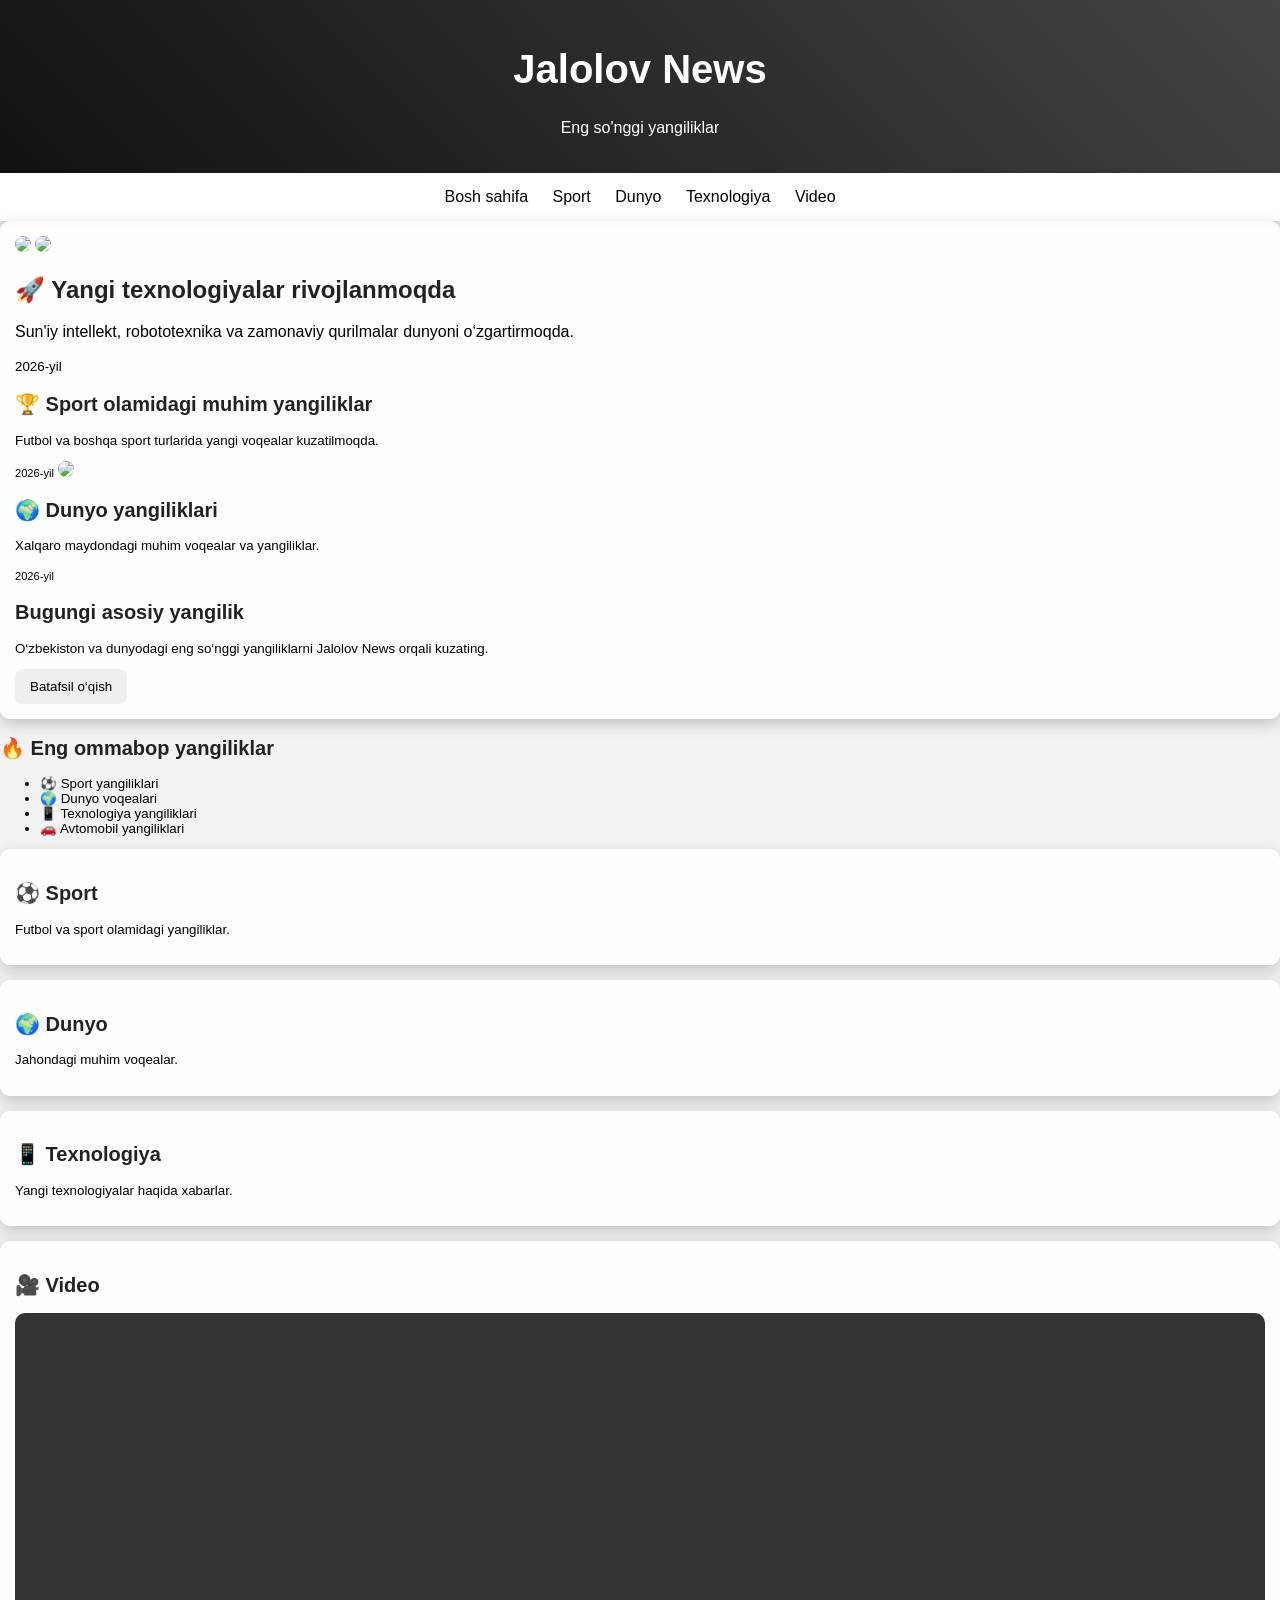
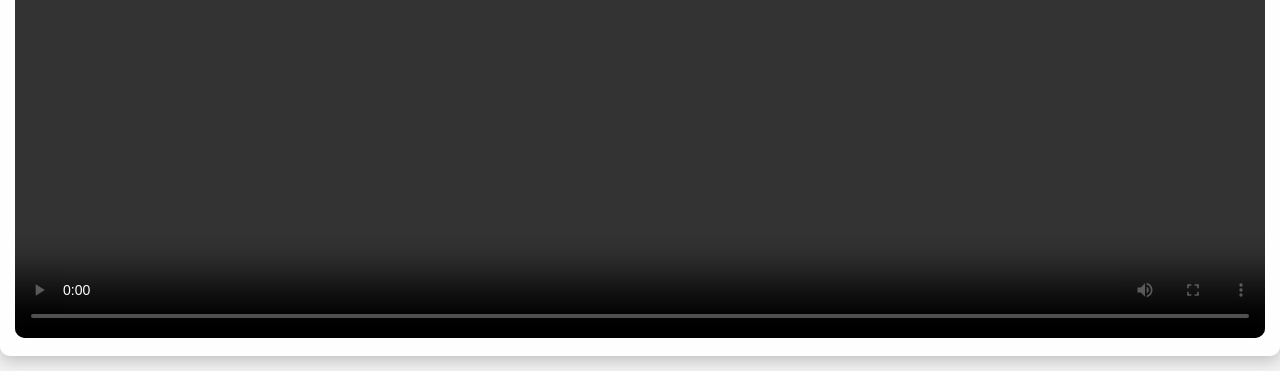
==== index.html @ 0e68fed2 "Correct small tag closure in index.html Fix closing tag for small element in index.html" ====
<!DOCTYPE html>
<html lang="uz">
<head>
  <meta charset="UTF-8">
  
<meta name="description" content="Jalolov News - O‘zbekiston va dunyo yangiliklari">
<meta name="keywords" content="yangiliklar, sport, texnologiya, video">
<meta name="author" content="Jalolov">
  <link rel="stylesheet" href="style.css">
</head>
<body>

<header>
  <h1>Jalolov News</h1>
  <p>Eng so'nggi yangiliklar</p>
</header>

<nav>
  <a href="#home">Bosh sahifa</a>
  <a href="#sport">Sport</a>
  <a href="#world">Dunyo</a>
  <a href="#tech">Texnologiya</a>
  <a href="#video">Video</a>
</nav>


<section id="home" class="news">
  <img src="https://picsum.photos/900/400">

  <img src="https://picsum.photos/600/300?5">

  <h2>🚀 Yangi texnologiyalar rivojlanmoqda</h2>

  <p>
    Sun'iy intellekt, robototexnika va zamonaviy qurilmalar
    dunyoni o‘zgartirmoqda.
  </p>

  <small>2026-yil</



  <img src="https://picsum.photos/600/300?6">

  <h2>🏆 Sport olamidagi muhim yangiliklar</h2>

  <p>
    Futbol va boshqa sport turlarida yangi voqealar kuzatilmoqda.
  </p>

  <small>2026-yil</small>
</div>



  <img src="https://picsum.photos/600/300?7">

  <h2>🌍 Dunyo yangiliklari</h2>

  <p>
    Xalqaro maydondagi muhim voqealar va yangiliklar.
  </p>

  <small>2026-yil</small>
</div>
  <h2>Bugungi asosiy yangilik</h2>

  <p>
    O‘zbekiston va dunyodagi eng so‘nggi yangiliklarni Jalolov News orqali kuzating.
  </p>

  <button onclick="xabar()">Batafsil o‘qish</button>
</section>



  <h2>🔥 Eng ommabop yangiliklar</h2>

  <ul>
    <li>⚽ Sport yangiliklari</li>
    <li>🌍 Dunyo voqealari</li>
    <li>📱 Texnologiya yangiliklari</li>
    <li>🚗 Avtomobil yangiliklari</li>
  </ul>
</div>


<div id="sport" class="news">
  <h2>⚽ Sport</h2>
  <p>Futbol va sport olamidagi yangiliklar.</p>
</div>


<div id="world" class="news">
  <h2>🌍 Dunyo</h2>
  <p>Jahondagi muhim voqealar.</p>
</div>


<div id="tech" class="news">
  <h2>📱 Texnologiya</h2>
  <p>Yangi texnologiyalar haqida xabarlar.</p>
</div>


<div id="video" class="news">
  <h2>🎥 Video</h2>

  <video controls width="100%">
    <source src="video.mp4" type="video/mp4">
  </video>

</div>
</div>

<script src="script.js"></script>
</body>
</html>
---- style.css ----
body {
  font-family: Arial, sans-serif;
  margin: 0;
  background: #f2f2f2;
}

header {
  background: #111;
  color: white;
  padding: 20px;
  text-align: center;
}

header input {
  padding: 10px;
  width: 80%;
  max-width: 400px;
  margin: 10px;
  border-radius: 8px;
  border: none;
}

button {
  padding: 10px 15px;
  border: none;
  border-radius: 8px;
  cursor: pointer;
}


nav {
  background: white;
  padding: 15px;
  text-align: center;
}

nav a {
  margin: 10px;
  text-decoration: none;
  color: black;
}


.main {
  padding: 20px;
}


.news {
  background: white;
  padding: 15px;
  margin-bottom: 15px;
  border-radius: 10px;
}


.news img {
  width: 100%;
  border-radius: 10px;
}


h2 {
  color: #222;
}


video {
  border-radius: 10px;
}


/* Dark mode */

.dark {
  background: #222;
  color: white;
}

.dark .news {
  background: #333;
}

.dark nav {
  background: #111;
}

.dark nav a {
  color: white;
}
body {
  background-image: url("https://picsum.photos/1600/900");
  background-size: cover;
  background-attachment: fixed;
}

.news {
  background: rgba(255,255,255,0.9);
  box-shadow: 0 5px 15px rgba(0,0,0,0.2);
  transition: 0.3s;
}

.news:hover {
  transform: translateY(-5px);
}

header {
  background: linear-gradient(45deg, #111, #444);
}

nav {
  box-shadow: 0 3px 10px rgba(0,0,0,0.2);
}

h1 {
  font-size: 40px;
}
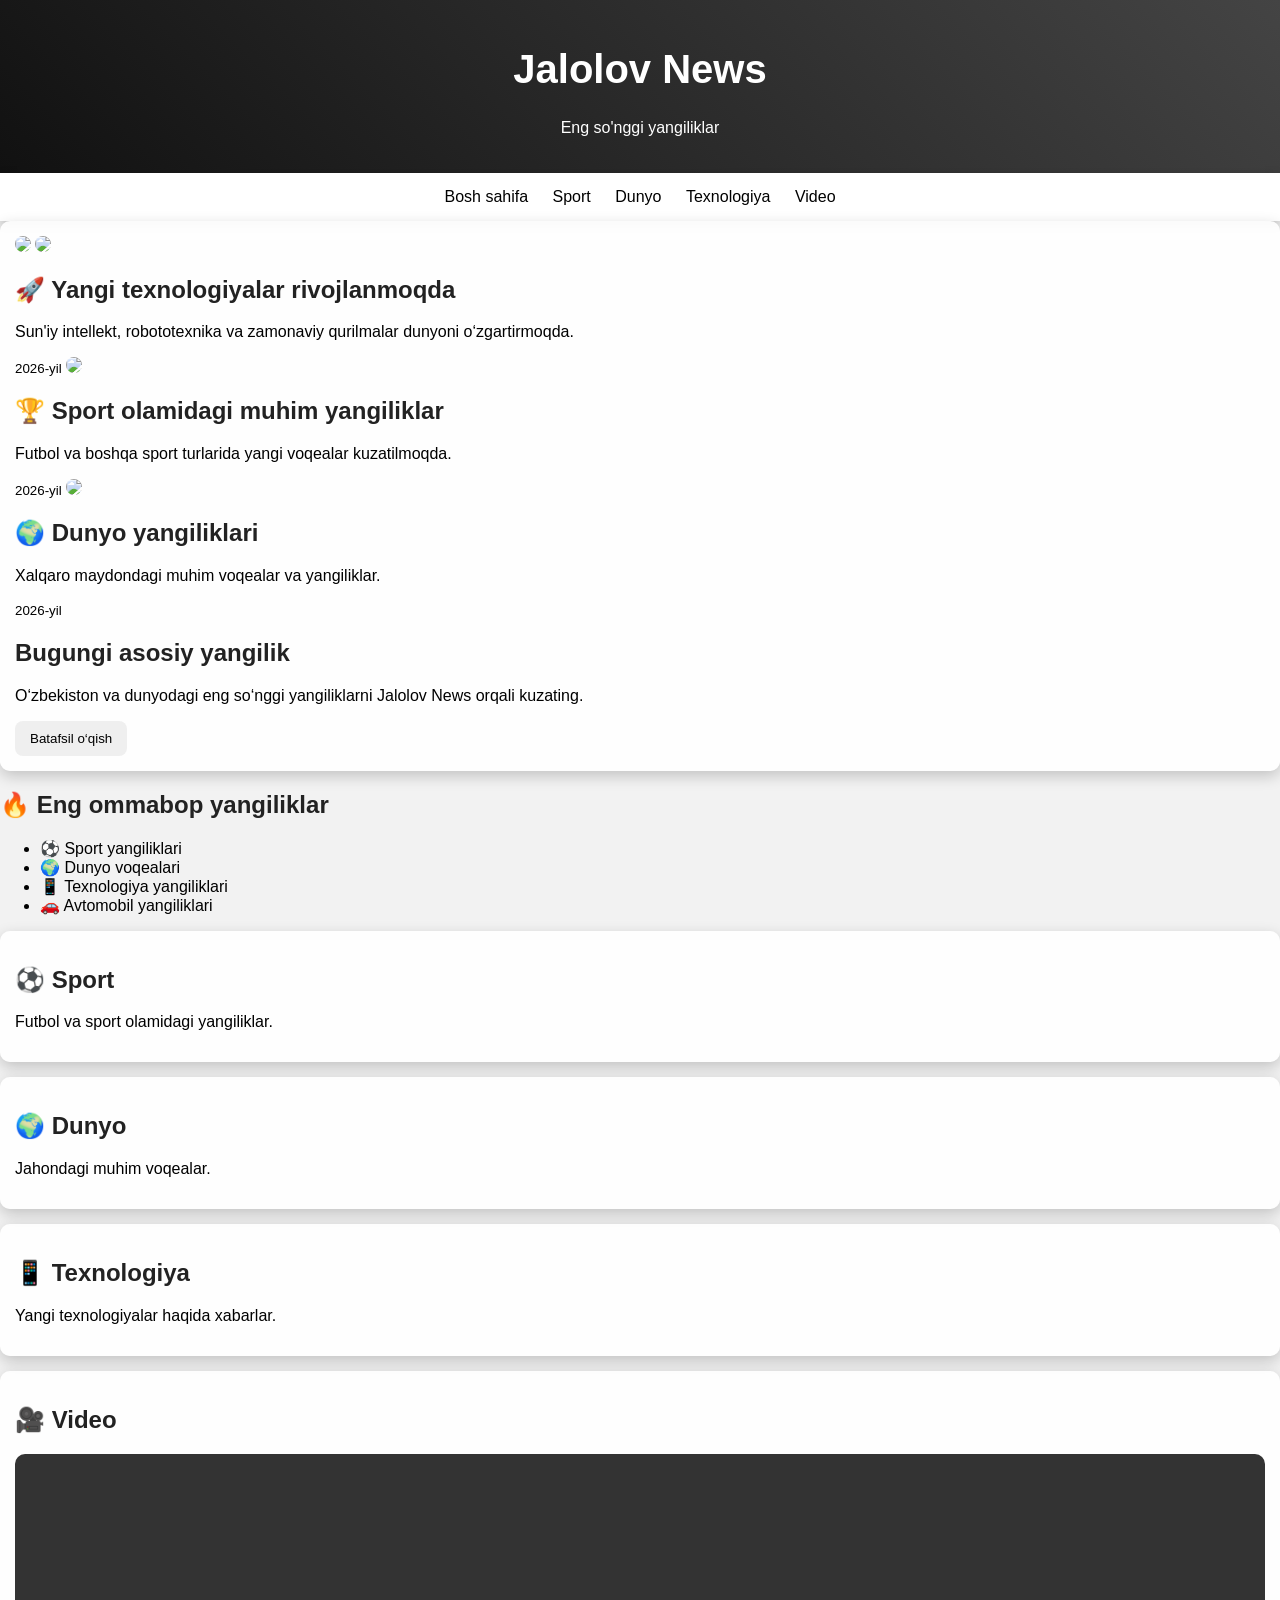
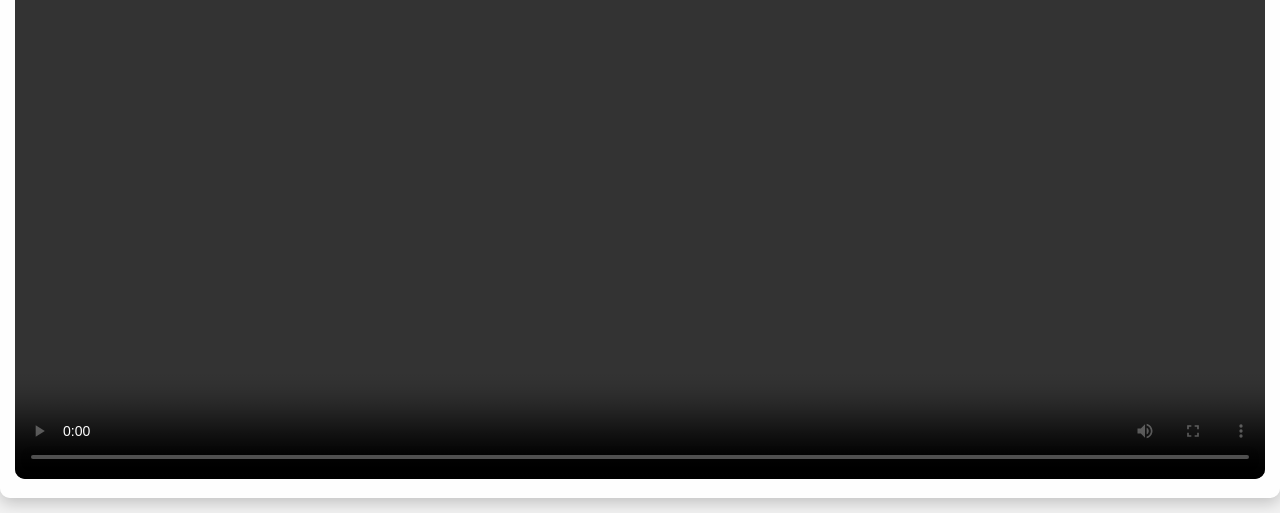
==== commit 99ed6862: "Fix HTML structure and correct closing tags" ====
--- a/index.html
+++ b/index.html
@@ -36,7 +36,7 @@
     dunyoni o‘zgartirmoqda.
   </p>
 
-  <small>2026-yil</
+  <small>2026-yil</small>
 
 
 
@@ -49,7 +49,7 @@
   </p>
 
   <small>2026-yil</small>
-</div>
+
 
 
 
@@ -62,7 +62,7 @@
   </p>
 
   <small>2026-yil</small>
-</div>
+
   <h2>Bugungi asosiy yangilik</h2>
 
   <p>
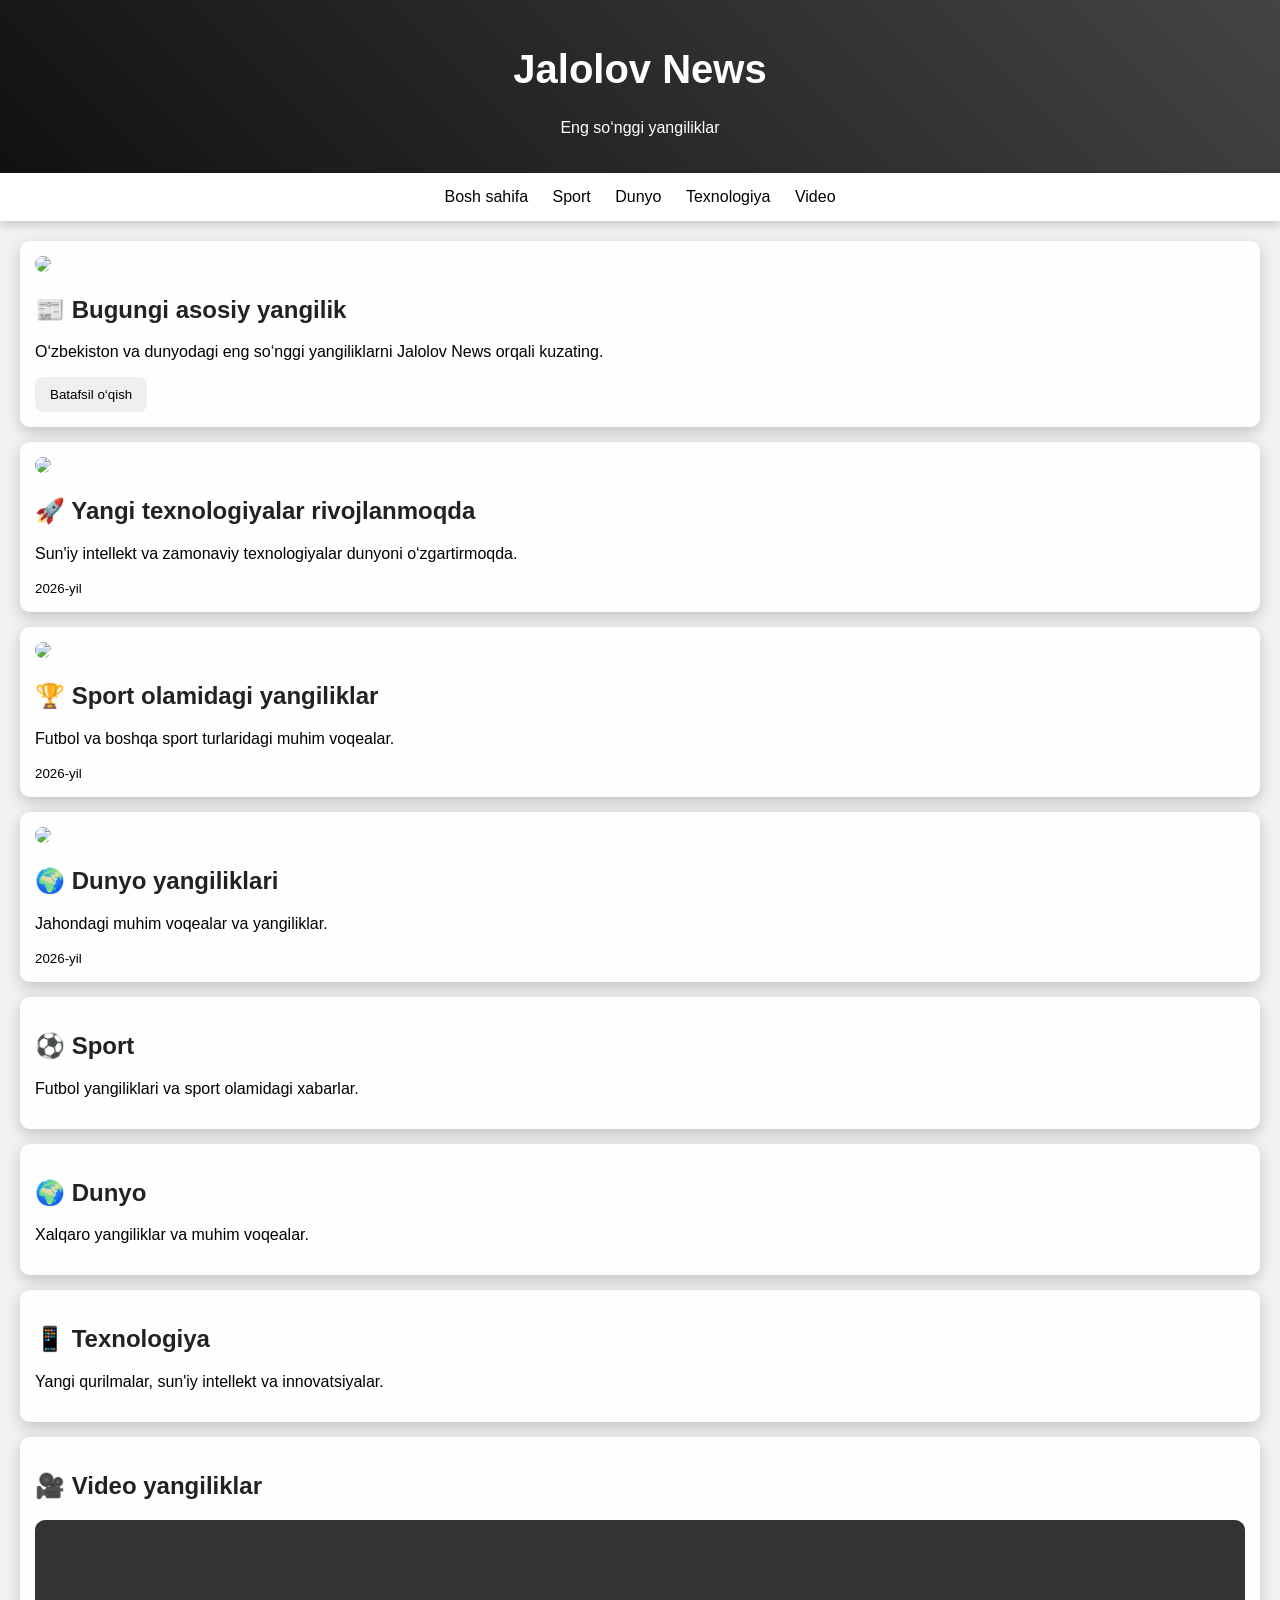
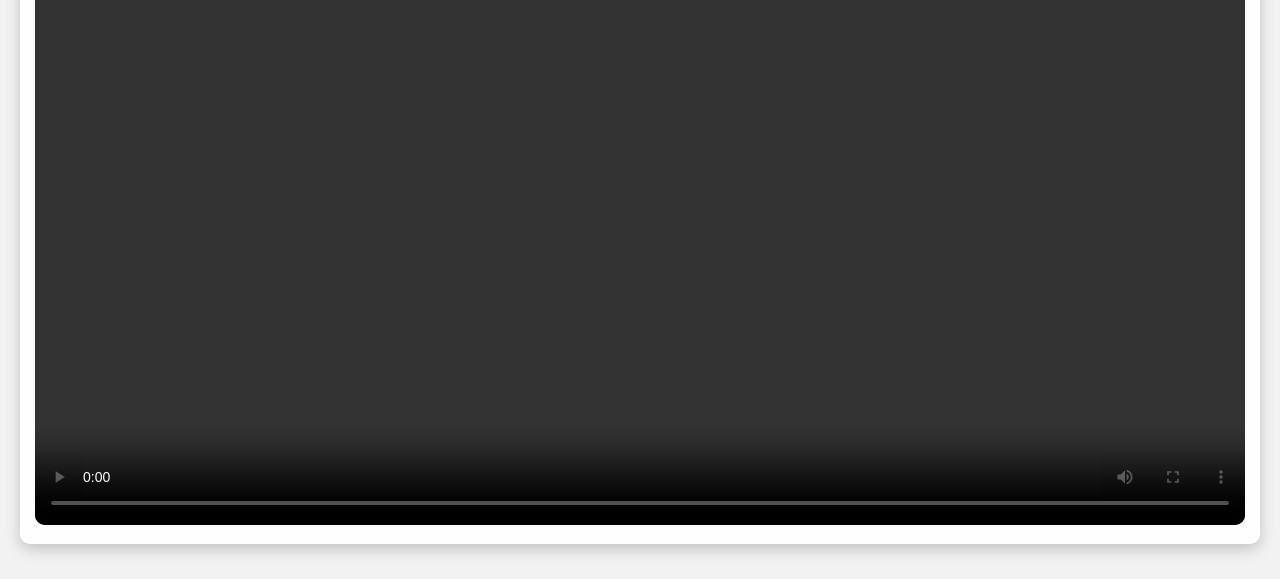
==== commit 65438782: "Update HTML structure and content" ====
--- a/index.html
+++ b/index.html
@@ -1,118 +1,155 @@
 <!DOCTYPE html>
 <html lang="uz">
 <head>
-  <meta charset="UTF-8">
-  
+<meta charset="UTF-8">
+
 <meta name="description" content="Jalolov News - O‘zbekiston va dunyo yangiliklari">
 <meta name="keywords" content="yangiliklar, sport, texnologiya, video">
 <meta name="author" content="Jalolov">
-  <link rel="stylesheet" href="style.css">
+
+<meta name="viewport" content="width=device-width, initial-scale=1.0">
+
+<title>Jalolov News</title>
+
+<link rel="stylesheet" href="style.css">
 </head>
+
 <body>
 
 <header>
-  <h1>Jalolov News</h1>
-  <p>Eng so'nggi yangiliklar</p>
+<h1>Jalolov News</h1>
+<p>Eng so‘nggi yangiliklar</p>
 </header>
 
+
 <nav>
-  <a href="#home">Bosh sahifa</a>
-  <a href="#sport">Sport</a>
-  <a href="#world">Dunyo</a>
-  <a href="#tech">Texnologiya</a>
-  <a href="#video">Video</a>
+<a href="#home">Bosh sahifa</a>
+<a href="#sport">Sport</a>
+<a href="#world">Dunyo</a>
+<a href="#tech">Texnologiya</a>
+<a href="#video">Video</a>
 </nav>
 
 
-<section id="home" class="news">
-  <img src="https://picsum.photos/900/400">
-
-  <img src="https://picsum.photos/600/300?5">
-
-  <h2>🚀 Yangi texnologiyalar rivojlanmoqda</h2>
-
-  <p>
-    Sun'iy intellekt, robototexnika va zamonaviy qurilmalar
-    dunyoni o‘zgartirmoqda.
-  </p>
-
-  <small>2026-yil</small>
+<div class="main">
 
 
+<section id="home" class="news">
 
-  <img src="https://picsum.photos/600/300?6">
+<img src="https://picsum.photos/900/400">
 
-  <h2>🏆 Sport olamidagi muhim yangiliklar</h2>
+<h2>📰 Bugungi asosiy yangilik</h2>
 
-  <p>
-    Futbol va boshqa sport turlarida yangi voqealar kuzatilmoqda.
-  </p>
+<p>
+O‘zbekiston va dunyodagi eng so‘nggi yangiliklarni Jalolov News orqali kuzating.
+</p>
 
-  <small>2026-yil</small>
+<button onclick="xabar()">Batafsil o‘qish</button>
 
-
-
-
-  <img src="https://picsum.photos/600/300?7">
-
-  <h2>🌍 Dunyo yangiliklari</h2>
-
-  <p>
-    Xalqaro maydondagi muhim voqealar va yangiliklar.
-  </p>
-
-  <small>2026-yil</small>
-
-  <h2>Bugungi asosiy yangilik</h2>
-
-  <p>
-    O‘zbekiston va dunyodagi eng so‘nggi yangiliklarni Jalolov News orqali kuzating.
-  </p>
-
-  <button onclick="xabar()">Batafsil o‘qish</button>
 </section>
 
 
 
-  <h2>🔥 Eng ommabop yangiliklar</h2>
+<div class="news">
 
-  <ul>
-    <li>⚽ Sport yangiliklari</li>
-    <li>🌍 Dunyo voqealari</li>
-    <li>📱 Texnologiya yangiliklari</li>
-    <li>🚗 Avtomobil yangiliklari</li>
-  </ul>
+<img src="https://picsum.photos/600/300?5">
+
+<h2>🚀 Yangi texnologiyalar rivojlanmoqda</h2>
+
+<p>
+Sun'iy intellekt va zamonaviy texnologiyalar dunyoni o‘zgartirmoqda.
+</p>
+
+<small>2026-yil</small>
+
 </div>
 
 
-<div id="sport" class="news">
-  <h2>⚽ Sport</h2>
-  <p>Futbol va sport olamidagi yangiliklar.</p>
+
+<div class="news">
+
+<img src="https://picsum.photos/600/300?6">
+
+<h2>🏆 Sport olamidagi yangiliklar</h2>
+
+<p>
+Futbol va boshqa sport turlaridagi muhim voqealar.
+</p>
+
+<small>2026-yil</small>
+
 </div>
 
 
-<div id="world" class="news">
-  <h2>🌍 Dunyo</h2>
-  <p>Jahondagi muhim voqealar.</p>
+
+<div class="news">
+
+<img src="https://picsum.photos/600/300?7">
+
+<h2>🌍 Dunyo yangiliklari</h2>
+
+<p>
+Jahondagi muhim voqealar va yangiliklar.
+</p>
+
+<small>2026-yil</small>
+
 </div>
 
 
-<div id="tech" class="news">
-  <h2>📱 Texnologiya</h2>
-  <p>Yangi texnologiyalar haqida xabarlar.</p>
+
+<div id="sport" class="news">
+
+<h2>⚽ Sport</h2>
+
+<p>
+Futbol yangiliklari va sport olamidagi xabarlar.
+</p>
+
 </div>
 
 
-<div id="video" class="news">
-  <h2>🎥 Video</h2>
 
-  <video controls width="100%">
-    <source src="video.mp4" type="video/mp4">
-  </video>
+<div id="world" class="news">
+
+<h2>🌍 Dunyo</h2>
+
+<p>
+Xalqaro yangiliklar va muhim voqealar.
+</p>
 
 </div>
+
+
+
+<div id="tech" class="news">
+
+<h2>📱 Texnologiya</h2>
+
+<p>
+Yangi qurilmalar, sun'iy intellekt va innovatsiyalar.
+</p>
+
 </div>
 
+
+
+<div id="video" class="news">
+
+<h2>🎥 Video yangiliklar</h2>
+
+<video controls width="100%">
+<source src="video.mp4" type="video/mp4">
+</video>
+
+</div>
+
+
+
+</div>
+
+
 <script src="script.js"></script>
+
 </body>
 </html>
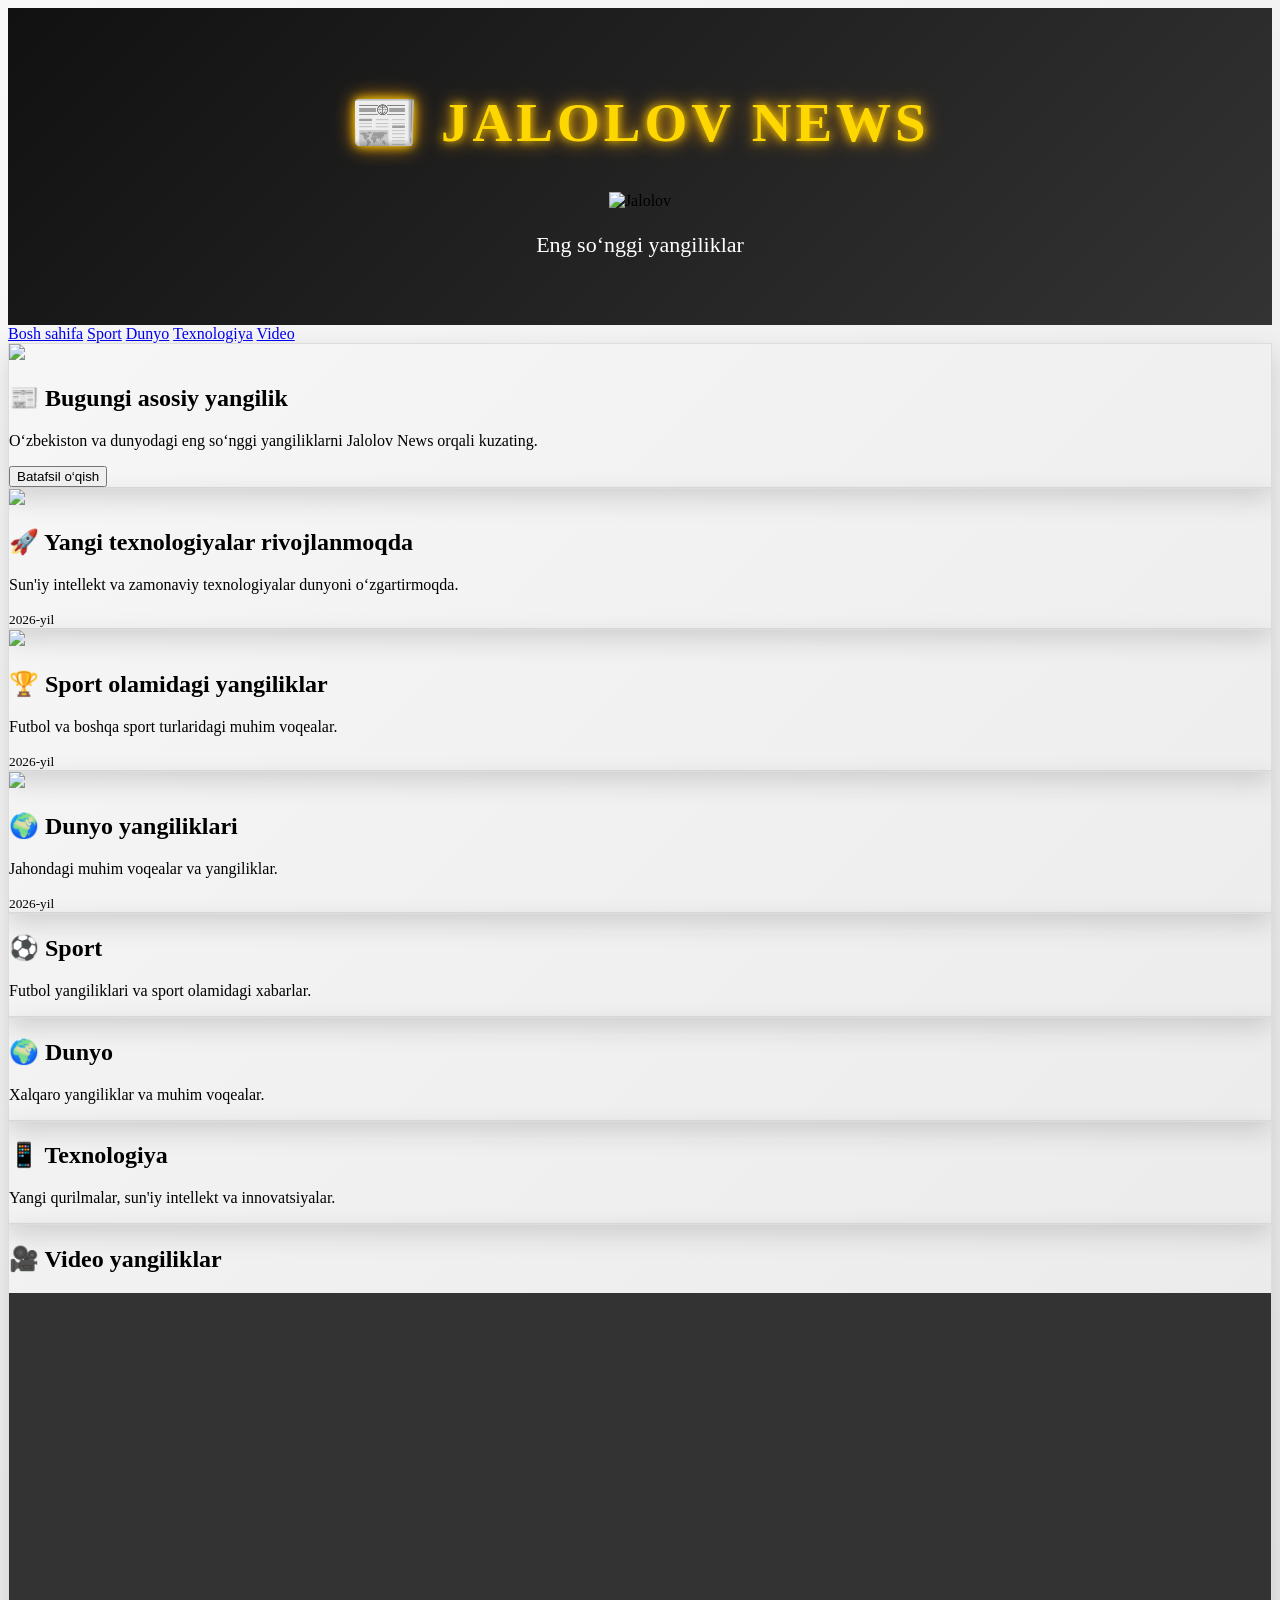
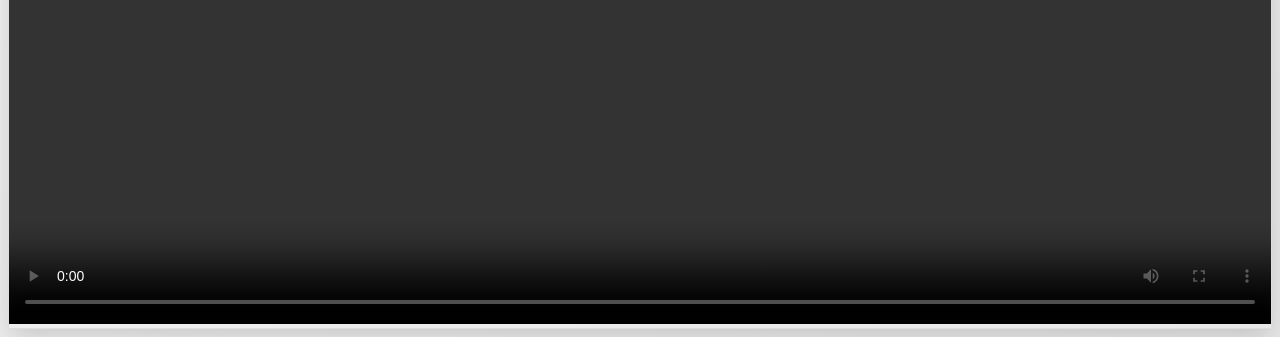
==== commit 2d554669: "Add emoji to header and profile image" ====
--- a/index.html
+++ b/index.html
@@ -17,7 +17,7 @@
 <body>
 
 <header>
-<h1>Jalolov News</h1>
+<h1>📰 Jalolov News</h1><img class="profile" src="profil.jpg" alt="Jalolov">
 <p>Eng so‘nggi yangiliklar</p>
 </header>
 
--- a/style.css
+++ b/style.css
@@ -1,117 +1,30 @@
 body {
-  font-family: Arial, sans-serif;
-  margin: 0;
-  background: #f2f2f2;
+  background: linear-gradient(135deg, #f8f8f8, #e8e8e8);
 }
 
 header {
-  background: #111;
-  color: white;
-  padding: 20px;
+  background: linear-gradient(135deg, #111, #333);
+  padding: 45px;
   text-align: center;
 }
 
-header input {
-  padding: 10px;
-  width: 80%;
-  max-width: 400px;
-  margin: 10px;
-  border-radius: 8px;
-  border: none;
+header h1 {
+  font-size: 55px;
+  font-weight: 900;
+  color: #ffd700;
+  letter-spacing: 4px;
+  text-transform: uppercase;
+  text-shadow:
+    0 0 10px #ffd700,
+    0 0 20px #ff9900;
 }
 
-button {
-  padding: 10px 15px;
-  border: none;
-  border-radius: 8px;
-  cursor: pointer;
-}
-
-
-nav {
-  background: white;
-  padding: 15px;
-  text-align: center;
-}
-
-nav a {
-  margin: 10px;
-  text-decoration: none;
-  color: black;
-}
-
-
-.main {
-  padding: 20px;
-}
-
-
-.news {
-  background: white;
-  padding: 15px;
-  margin-bottom: 15px;
-  border-radius: 10px;
-}
-
-
-.news img {
-  width: 100%;
-  border-radius: 10px;
-}
-
-
-h2 {
-  color: #222;
-}
-
-
-video {
-  border-radius: 10px;
-}
-
-
-/* Dark mode */
-
-.dark {
-  background: #222;
+header p {
   color: white;
-}
-
-.dark .news {
-  background: #333;
-}
-
-.dark nav {
-  background: #111;
-}
-
-.dark nav a {
-  color: white;
-}
-body {
-  background-image: url("https://picsum.photos/1600/900");
-  background-size: cover;
-  background-attachment: fixed;
+  font-size: 22px;
 }
 
 .news {
-  background: rgba(255,255,255,0.9);
-  box-shadow: 0 5px 15px rgba(0,0,0,0.2);
-  transition: 0.3s;
+  border: 1px solid #ddd;
+  box-shadow: 0 10px 25px rgba(0,0,0,0.15);
 }
-
-.news:hover {
-  transform: translateY(-5px);
-}
-
-header {
-  background: linear-gradient(45deg, #111, #444);
-}
-
-nav {
-  box-shadow: 0 3px 10px rgba(0,0,0,0.2);
-}
-
-h1 {
-  font-size: 40px;
-}
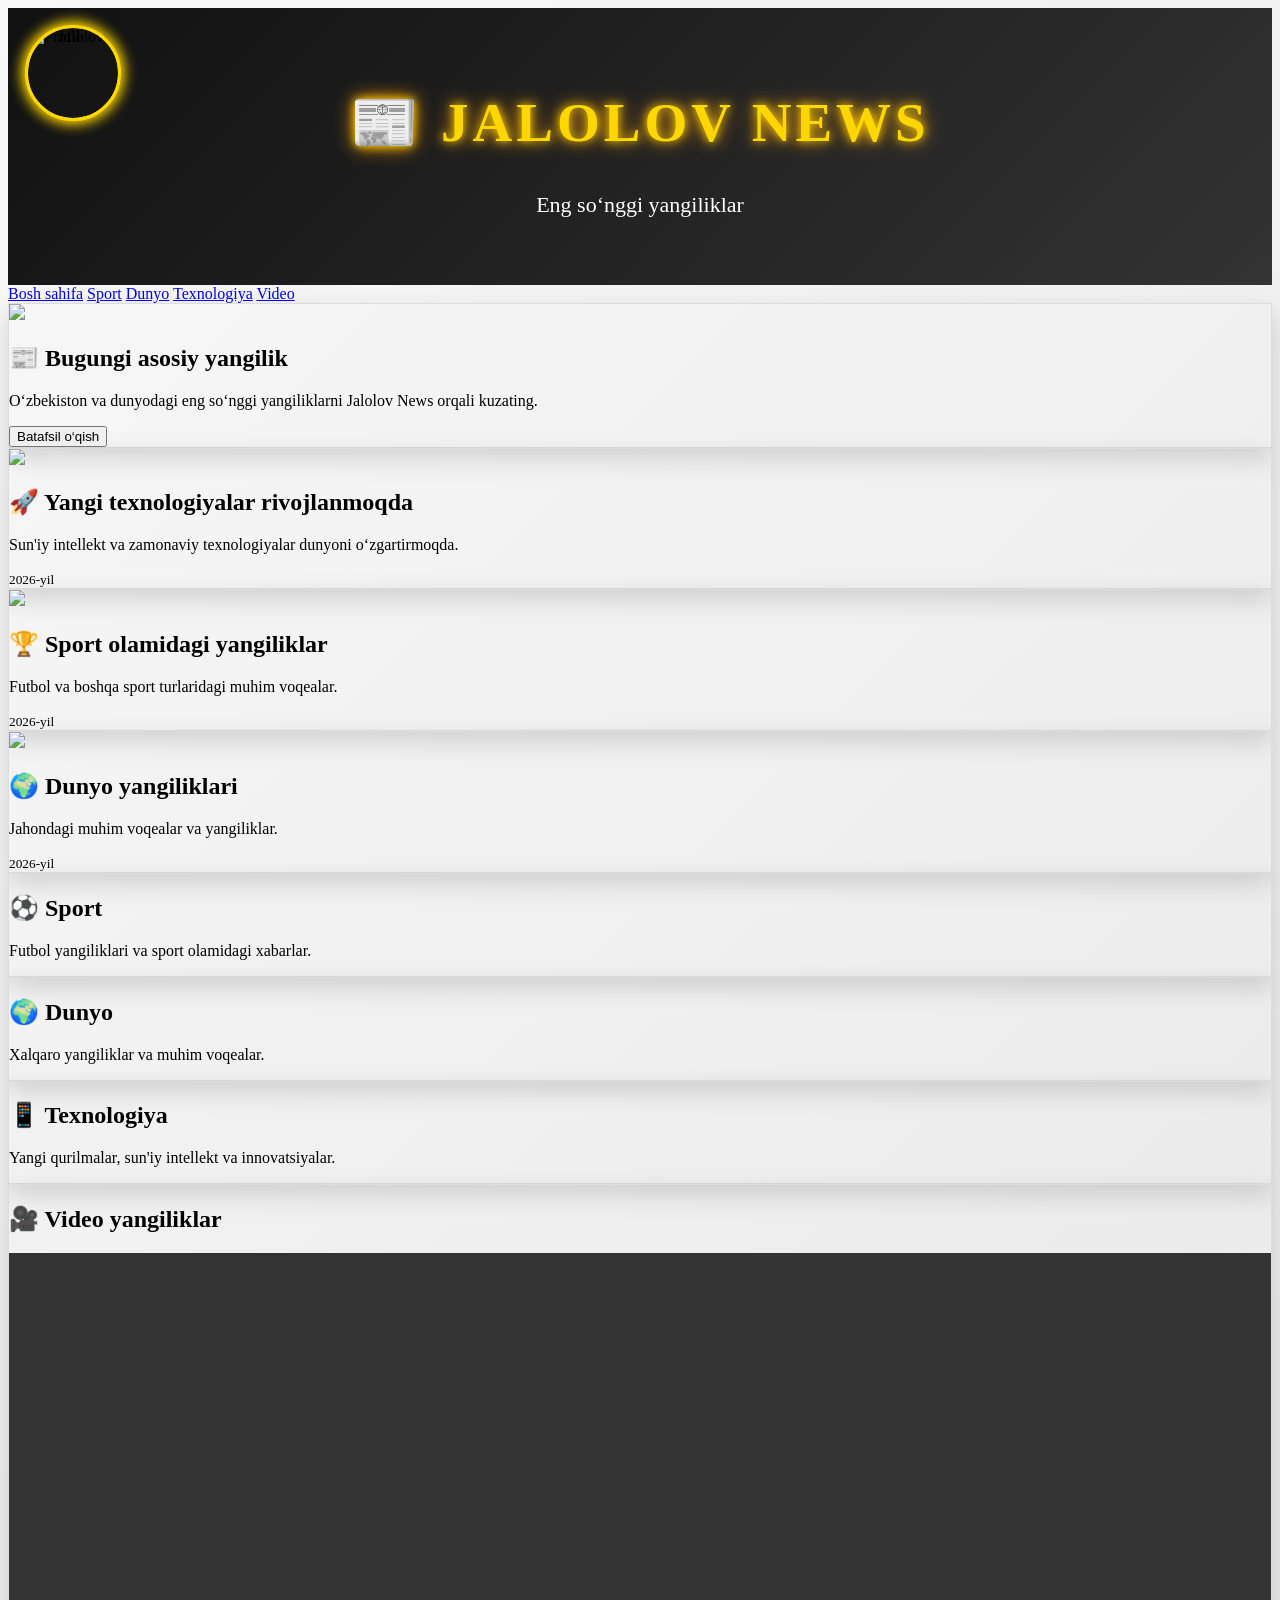
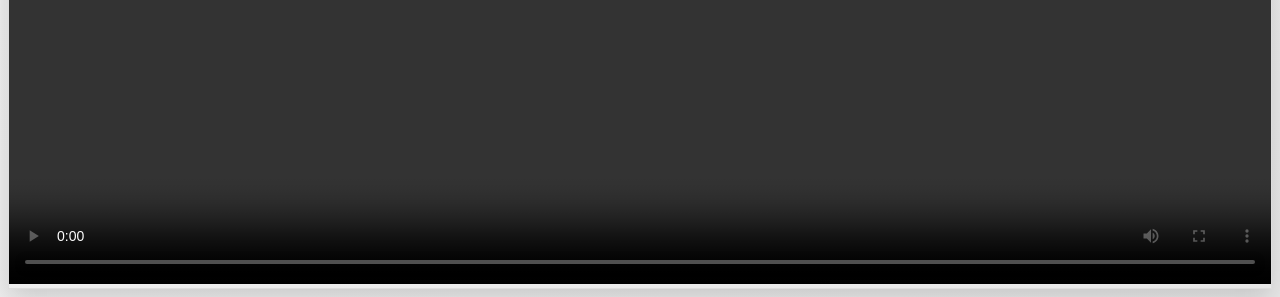
==== commit 8f321c54: "Update index.html" ====
--- a/index.html
+++ b/index.html
@@ -15,7 +15,7 @@
 </head>
 
 <body>
-
+<img class="profile" src="profil.jpg" alt="Profil">
 <header>
 <h1>📰 Jalolov News</h1><img class="profile" src="profil.jpg" alt="Jalolov">
 <p>Eng so‘nggi yangiliklar</p>
--- a/style.css
+++ b/style.css
@@ -28,3 +28,14 @@
   border: 1px solid #ddd;
   box-shadow: 0 10px 25px rgba(0,0,0,0.15);
 }
+.profile {
+  width: 90px;
+  height: 90px;
+  border-radius: 50%;
+  object-fit: cover;
+  position: absolute;
+  left: 25px;
+  top: 25px;
+  border: 3px solid #ffd700;
+  box-shadow: 0 0 15px #ffd700;
+}
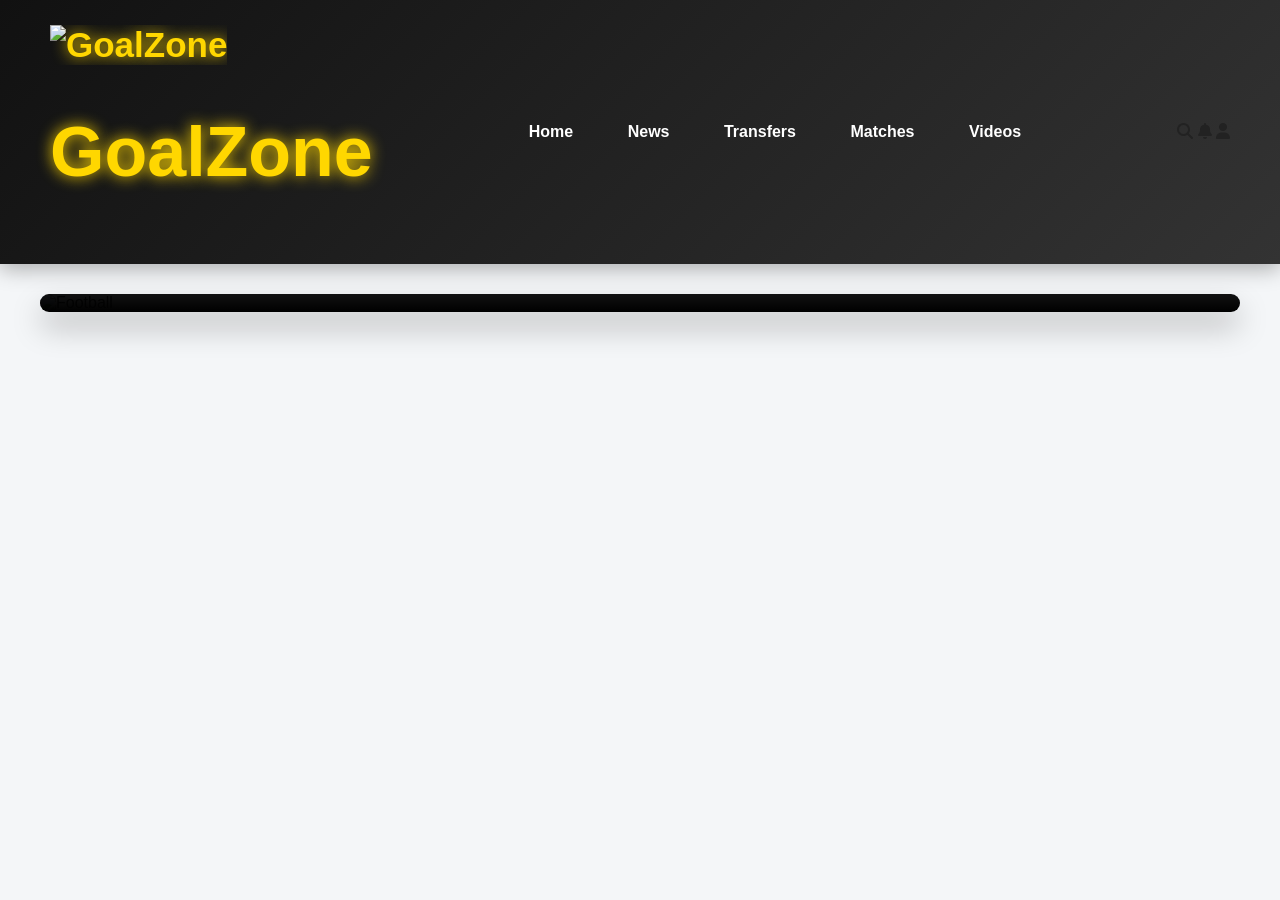
==== commit b9343989: "Update index.html" ====
--- a/index.html
+++ b/index.html
@@ -2,154 +2,59 @@
 <html lang="uz">
 <head>
 <meta charset="UTF-8">
-
-<meta name="description" content="Jalolov News - O‘zbekiston va dunyo yangiliklari">
-<meta name="keywords" content="yangiliklar, sport, texnologiya, video">
-<meta name="author" content="Jalolov">
-
 <meta name="viewport" content="width=device-width, initial-scale=1.0">
 
-<title>Jalolov News</title>
+<title>GoalZone</title>
 
 <link rel="stylesheet" href="style.css">
+
+<link rel="preconnect" href="https://fonts.googleapis.com">
+<link rel="preconnect" href="https://fonts.gstatic.com" crossorigin>
+
+<link href="https://fonts.googleapis.com/css2?family=Poppins:wght@300;400;500;600;700;800&display=swap" rel="stylesheet">
+
+<link rel="stylesheet" href="https://cdnjs.cloudflare.com/ajax/libs/font-awesome/6.7.2/css/all.min.css">
 </head>
 
 <body>
-<img class="profile" src="profil.jpg" alt="Profil">
-<header>
-<h1>📰 Jalolov News</h1><img class="profile" src="profil.jpg" alt="Jalolov">
-<p>Eng so‘nggi yangiliklar</p>
+
+<header class="header">
+
+<div class="logo">
+<img src="images/logo.png" alt="GoalZone">
+<h1>GoalZone</h1>
+</div>
+
+<nav class="menu">
+<a href="#">Home</a>
+<a href="#">News</a>
+<a href="#">Transfers</a>
+<a href="#">Matches</a>
+<a href="#">Videos</a>
+</nav>
+
+<div class="icons">
+<i class="fa-solid fa-magnifying-glass"></i>
+<i class="fa-solid fa-bell"></i>
+<i class="fa-solid fa-user"></i>
+</div>
+
 </header>
 
+<section class="hero">
 
-<nav>
-<a href="#home">Bosh sahifa</a>
-<a href="#sport">Sport</a>
-<a href="#world">Dunyo</a>
-<a href="#tech">Texnologiya</a>
-<a href="#video">Video</a>
-</nav>
+<img src="images/hero.jpg" alt="Football">
 
+<div class="hero-content">
 
-<div class="main">
+<span class="live">🔴 LIVE</span>
 
+<h1>Football News & Live Scores</h1>
 
-<section id="home" class="news">
+<p>Latest football news, transfers and match highlights.</p>
 
-<img src="https://picsum.photos/900/400">
-
-<h2>📰 Bugungi asosiy yangilik</h2>
-
-<p>
-O‘zbekiston va dunyodagi eng so‘nggi yangiliklarni Jalolov News orqali kuzating.
-</p>
-
-<button onclick="xabar()">Batafsil o‘qish</button>
-
-</section>
-
-
-
-<div class="news">
-
-<img src="https://picsum.photos/600/300?5">
-
-<h2>🚀 Yangi texnologiyalar rivojlanmoqda</h2>
-
-<p>
-Sun'iy intellekt va zamonaviy texnologiyalar dunyoni o‘zgartirmoqda.
-</p>
-
-<small>2026-yil</small>
+<button>Read More</button>
 
 </div>
 
-
-
-<div class="news">
-
-<img src="https://picsum.photos/600/300?6">
-
-<h2>🏆 Sport olamidagi yangiliklar</h2>
-
-<p>
-Futbol va boshqa sport turlaridagi muhim voqealar.
-</p>
-
-<small>2026-yil</small>
-
-</div>
-
-
-
-<div class="news">
-
-<img src="https://picsum.photos/600/300?7">
-
-<h2>🌍 Dunyo yangiliklari</h2>
-
-<p>
-Jahondagi muhim voqealar va yangiliklar.
-</p>
-
-<small>2026-yil</small>
-
-</div>
-
-
-
-<div id="sport" class="news">
-
-<h2>⚽ Sport</h2>
-
-<p>
-Futbol yangiliklari va sport olamidagi xabarlar.
-</p>
-
-</div>
-
-
-
-<div id="world" class="news">
-
-<h2>🌍 Dunyo</h2>
-
-<p>
-Xalqaro yangiliklar va muhim voqealar.
-</p>
-
-</div>
-
-
-
-<div id="tech" class="news">
-
-<h2>📱 Texnologiya</h2>
-
-<p>
-Yangi qurilmalar, sun'iy intellekt va innovatsiyalar.
-</p>
-
-</div>
-
-
-
-<div id="video" class="news">
-
-<h2>🎥 Video yangiliklar</h2>
-
-<video controls width="100%">
-<source src="video.mp4" type="video/mp4">
-</video>
-
-</div>
-
-
-
-</div>
-
-
-<script src="script.js"></script>
-
-</body>
-</html>
+</section>
--- a/style.css
+++ b/style.css
@@ -1,41 +1,175 @@
-body {
-  background: linear-gradient(135deg, #f8f8f8, #e8e8e8);
+* {
+  box-sizing: border-box;
 }
 
+body {
+  margin: 0;
+  font-family: Arial, sans-serif;
+  background: #f4f6f8;
+  color: #222;
+}
+
+
+/* HEADER */
 header {
-  background: linear-gradient(135deg, #111, #333);
-  padding: 45px;
+  background: linear-gradient(135deg,#111,#333);
+  padding: 25px 50px;
+  display: flex;
+  justify-content: space-between;
+  align-items: center;
+  box-shadow: 0 5px 20px rgba(0,0,0,.3);
+}
+
+.logo {
+  font-size: 35px;
+  font-weight: 900;
+  color: #ffd700;
+  text-shadow: 0 0 15px #ffd700;
+}
+
+
+/* MENU */
+nav a {
+  color: white;
+  text-decoration: none;
+  margin: 10px;
+  font-weight: bold;
+  padding: 10px 15px;
+  border-radius: 15px;
+  transition: .3s;
+}
+
+nav a:hover {
+  background: #ffd700;
+  color: black;
+}
+
+
+/* ASOSIY YANGILIK */
+.hero {
+  max-width: 1200px;
+  margin: 30px auto;
+  position: relative;
+  border-radius: 25px;
+  overflow: hidden;
+  box-shadow: 0 15px 30px rgba(0,0,0,.25);
+}
+
+.hero img {
+  width: 100%;
+  height: 500px;
+  object-fit: cover;
+}
+
+
+.hero div {
+  position: absolute;
+  bottom: 0;
+  padding: 30px;
+  width: 100%;
+  background: linear-gradient(transparent,black);
+  color: white;
+}
+
+
+.hero h1 {
+  font-size: 40px;
+}
+
+
+
+/* KARTALAR */
+.title {
+  text-align: center;
+  font-size: 35px;
+}
+
+
+.cards {
+  max-width: 1200px;
+  margin: auto;
+  display: grid;
+  grid-template-columns: repeat(3,1fr);
+  gap: 25px;
+}
+
+
+.card {
+  background: white;
+  border-radius: 20px;
+  overflow: hidden;
+  box-shadow: 0 10px 25px rgba(0,0,0,.15);
+  transition: .3s;
+}
+
+
+.card:hover {
+  transform: translateY(-10px);
+}
+
+
+.card img {
+  width: 100%;
+  height: 220px;
+  object-fit: cover;
+}
+
+
+.card h2,
+.card p {
+  padding: 0 20px;
+}
+
+
+
+/* BUTTON */
+button {
+  background: #ffd700;
+  border: none;
+  padding: 12px 25px;
+  border-radius: 20px;
+  font-weight: bold;
+}
+
+
+/* ABOUT */
+.about {
+  margin: 50px auto;
+  padding: 40px;
+  max-width: 900px;
+  background: white;
+  border-radius: 25px;
   text-align: center;
 }
 
-header h1 {
-  font-size: 55px;
-  font-weight: 900;
-  color: #ffd700;
-  letter-spacing: 4px;
-  text-transform: uppercase;
-  text-shadow:
-    0 0 10px #ffd700,
-    0 0 20px #ff9900;
+
+/* FOOTER */
+footer {
+  background: #111;
+  color: white;
+  text-align: center;
+  padding: 25px;
 }
 
-header p {
-  color: white;
-  font-size: 22px;
+
+
+/* TELEFON */
+@media(max-width:700px){
+
+header {
+  flex-direction: column;
 }
 
-.news {
-  border: 1px solid #ddd;
-  box-shadow: 0 10px 25px rgba(0,0,0,0.15);
+.logo {
+  font-size: 28px;
 }
-.profile {
-  width: 90px;
-  height: 90px;
-  border-radius: 50%;
-  object-fit: cover;
-  position: absolute;
-  left: 25px;
-  top: 25px;
-  border: 3px solid #ffd700;
-  box-shadow: 0 0 15px #ffd700;
+
+.cards {
+  grid-template-columns: 1fr;
 }
+
+.hero h1 {
+  font-size: 28px;
+}
+
+}
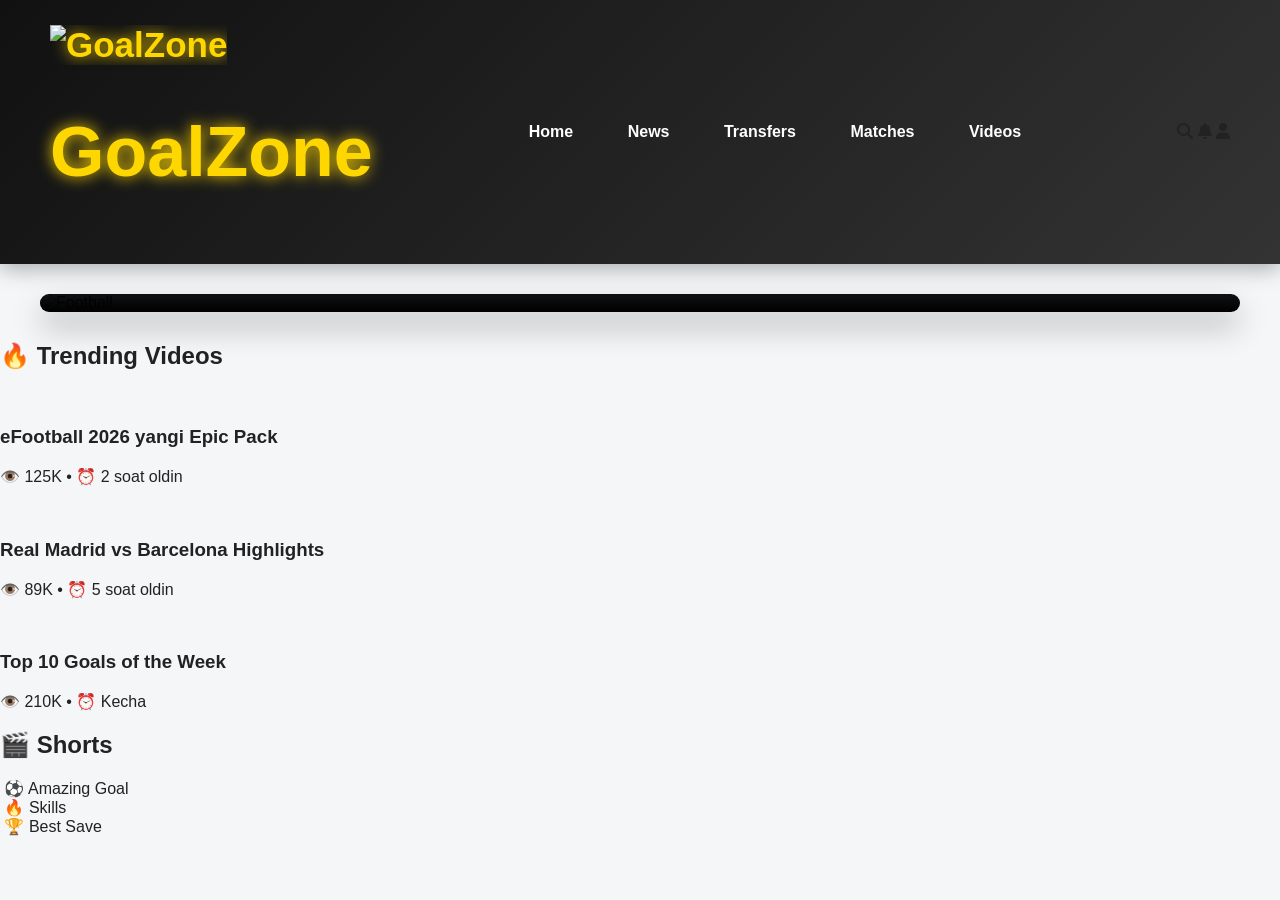
==== commit 3e005433: "Add trending videos and shorts sections to index.html" ====
--- a/index.html
+++ b/index.html
@@ -58,3 +58,83 @@
 </div>
 
 </section>
+<!-- TRENDING VIDEOS -->
+
+<section class="trending">
+
+<h2>🔥 Trending Videos</h2>
+
+<div class="video-grid">
+
+<div class="video-card">
+
+<img src="images/video1.jpg" alt="">
+
+<div class="video-info">
+
+<h3>eFootball 2026 yangi Epic Pack</h3>
+
+<p>👁️ 125K • ⏰ 2 soat oldin</p>
+
+</div>
+
+</div>
+
+<div class="video-card">
+
+<img src="images/video2.jpg" alt="">
+
+<div class="video-info">
+
+<h3>Real Madrid vs Barcelona Highlights</h3>
+
+<p>👁️ 89K • ⏰ 5 soat oldin</p>
+
+</div>
+
+</div>
+
+<div class="video-card">
+
+<img src="images/video3.jpg" alt="">
+
+<div class="video-info">
+
+<h3>Top 10 Goals of the Week</h3>
+
+<p>👁️ 210K • ⏰ Kecha</p>
+
+</div>
+
+</div>
+
+</div>
+
+</section>
+
+<!-- SHORTS -->
+
+<section class="shorts">
+
+<h2>🎬 Shorts</h2>
+
+<div class="shorts-row">
+
+<div class="short-item">
+<img src="images/short1.jpg" alt="">
+<span>⚽ Amazing Goal</span>
+</div>
+
+<div class="short-item">
+<img src="images/short2.jpg" alt="">
+<span>🔥 Skills</span>
+</div>
+
+<div class="short-item">
+<img src="images/short3.jpg" alt="">
+<span>🏆 Best Save</span>
+</div>
+
+</div>
+
+</section>
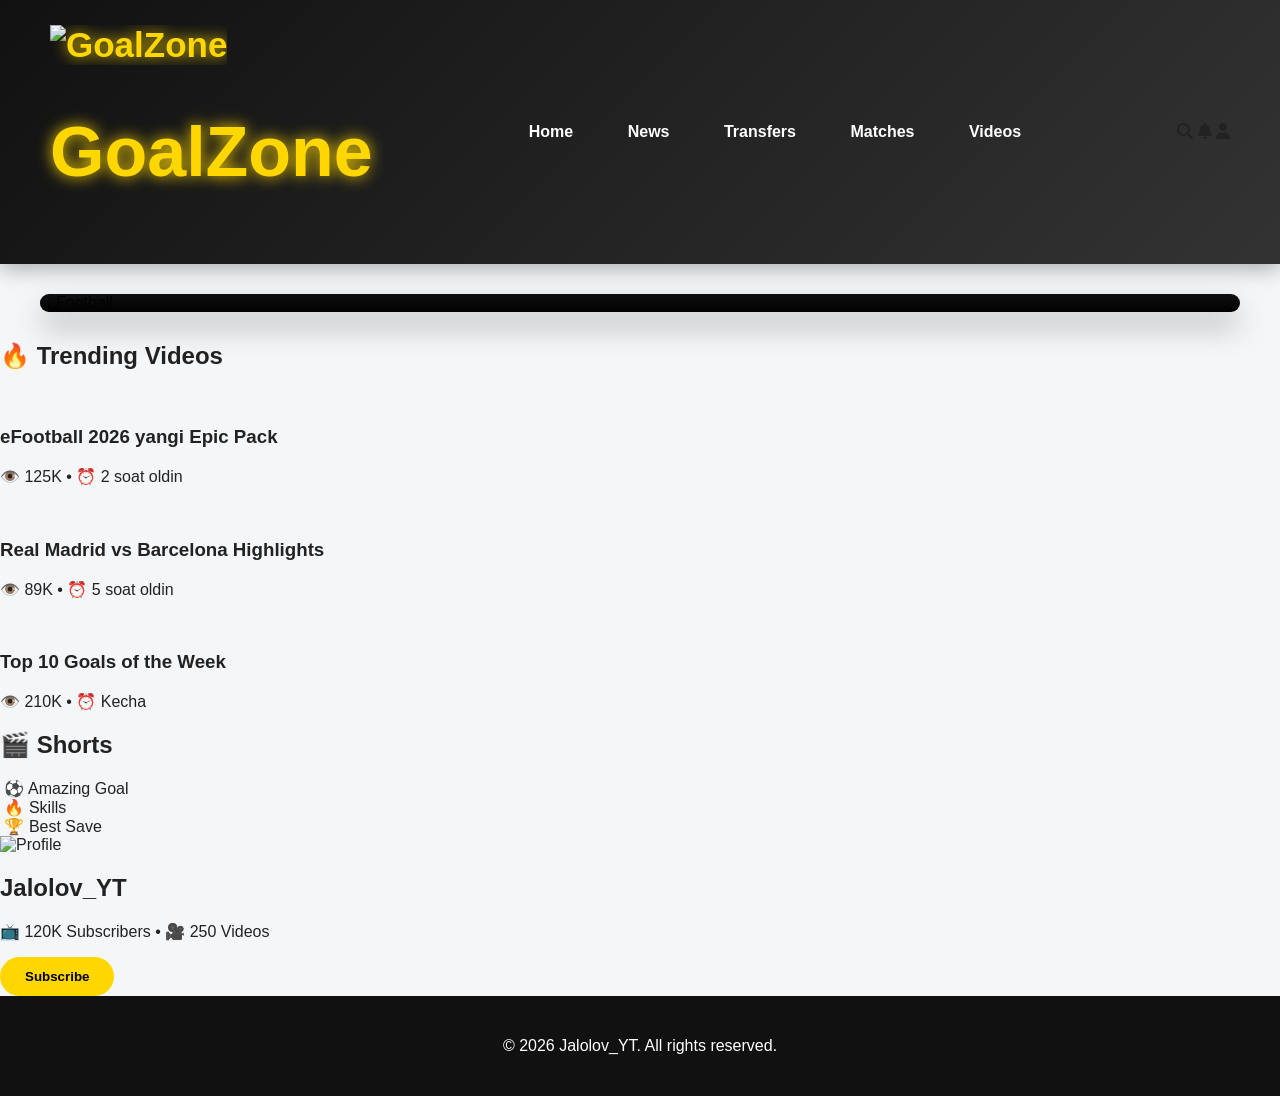
==== commit e691b65e: "Add channel info section and footer to index.html" ====
--- a/index.html
+++ b/index.html
@@ -138,3 +138,37 @@
 </div>
 
 </section>
+<!-- CHANNEL INFO -->
+
+<section class="channel">
+
+<div class="channel-box">
+
+<img src="images/profile.jpg" alt="Profile">
+
+<div>
+
+<h2>Jalolov_YT</h2>
+
+<p>📺 120K Subscribers • 🎥 250 Videos</p>
+
+</div>
+
+<button>Subscribe</button>
+
+</div>
+
+</section>
+
+<!-- FOOTER -->
+
+<footer class="footer">
+
+<p>© 2026 Jalolov_YT. All rights reserved.</p>
+
+</footer>
+
+<script src="script.js"></script>
+
+</body>
+</html>
